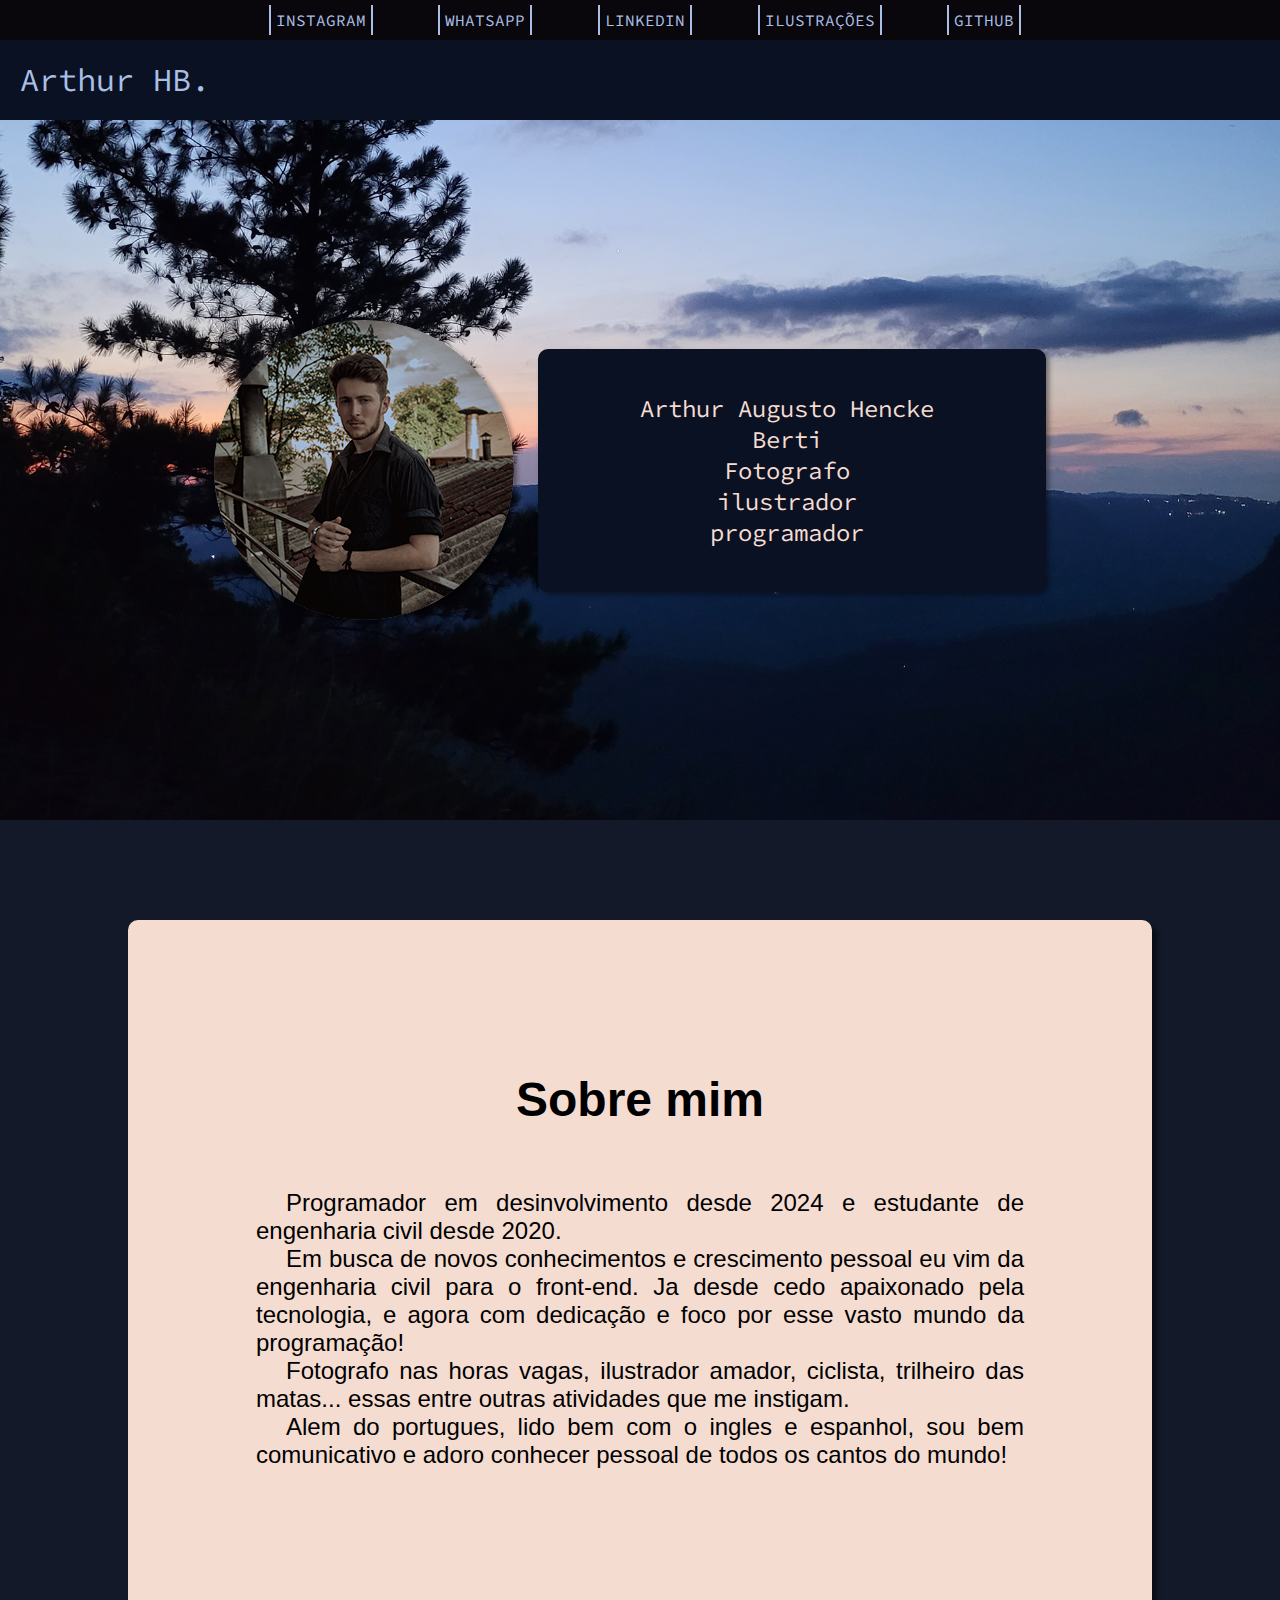
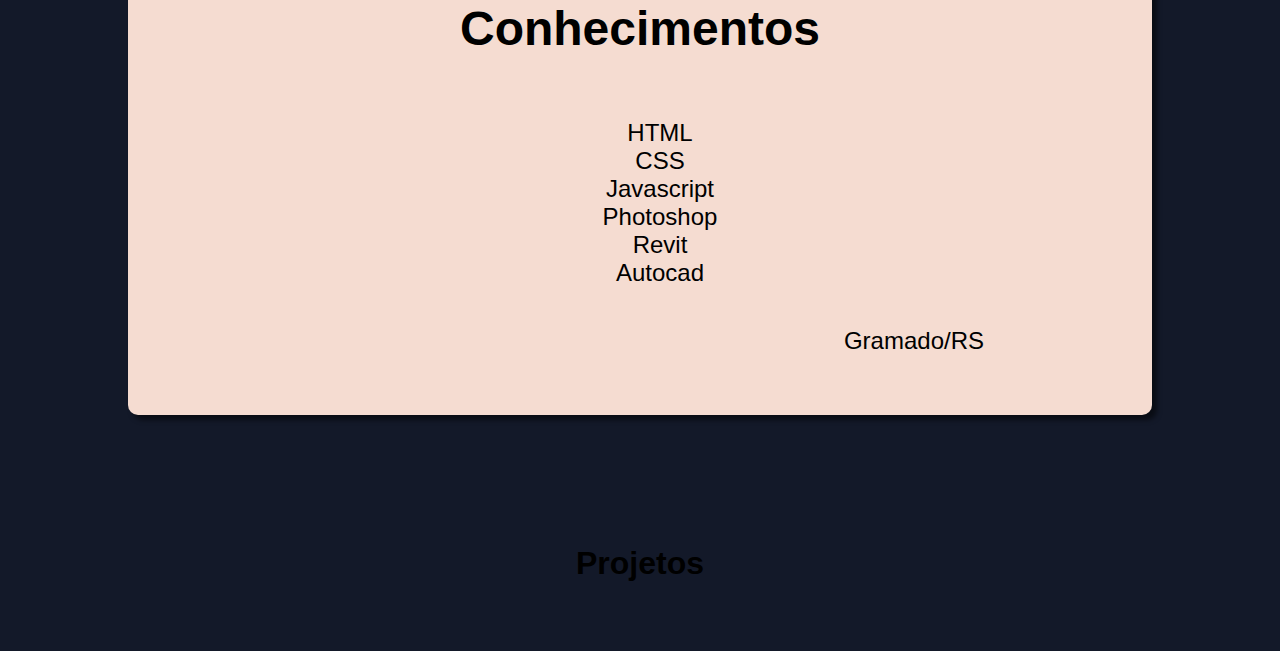
==== 2/index.html @ 8a32cfc7 "Initial commit" ====
<!DOCTYPE html>
<html lang="pt-br">
<head>
    <meta charset="UTF-8">
    <meta name="viewport" content="width=device-width, initial-scale=1.0">
    <title>Arthur HB</title>
    <link rel="shortcut icon" href="imagens/logofavicon.ico">
    <link rel="stylesheet" href="style.css">
</head>
<body>
    <header>
        <nav>
            <ul>
                <li class="inline"><a href="https://www.instagram.com/arthurhb13?igsh=MTRwMXBza2VxZWtidA==" target="_blank" rel="external">INSTAGRAM</a></li>
                <li class="inline"><a href="https://wa.me/5554981599000" target="_blank"  rel="external">WHATSAPP</a></li>
                <li class="inline"><a href="https://www.linkedin.com/in/arthur-augusto-hencke-berti" target="_blank" rel="external">LINKEDIN</a></li>
                <li class="inline"><a href="https://www.instagram.com/arth_hb?utm_source=ig_web_button_share_sheet&igsh=ZDNlZDc0MzIxNw=="target="_blank" rel="external">ILUSTRAÇÕES</a></li>
                <li class="inline"><a href="https://github.com/Arthur-HB"target="_blank" rel="external">GITHUB</a></li>
            </ul>
        </nav>
        <div>Arthur HB.</div>
    </header>
    <main>
        <section id="intro">
            <img src="imagens/perfilweb2.png" alt="arthur augusto" class="inline">
            <div id="topicos" class="inline">
                <ul>
                    <li>Arthur Augusto Hencke Berti</li>
                    <li>Fotografo</li>
                    <li>ilustrador</li>
                    <li>programador</li>
                </ul>
            </div>
        </section>
        <section id="desenvolv">
            <div id="complemento">
                <h1>Sobre mim</h1>
                <p class="sobremim">Programador em desinvolvimento desde 2024 e estudante de engenharia civil desde 2020. </p>
                <p class="sobremim"> Em busca de novos conhecimentos e crescimento pessoal eu vim da engenharia civil para o front-end. Ja desde cedo apaixonado pela tecnologia, e agora com dedicação e foco por esse vasto mundo da programação! </p>
                <p class="sobremim">Fotografo nas horas vagas, ilustrador amador, ciclista, trilheiro das matas... essas entre outras atividades que me instigam.</p>
                <p class="sobremim"> Alem do portugues, lido bem com o ingles e espanhol, sou bem comunicativo e adoro conhecer pessoal de todos os cantos do mundo!</p>
                <h1>Conhecimentos</h1>
                <ul>
                    <li>HTML</li>
                    <li>CSS</li>
                    <li>Javascript</li>
                    <li>Photoshop</li>
                    <li>Revit</li>
                    <li>Autocad</li>
                </ul>
                <p id="gramado">Gramado/RS</p>
            </div>
            <div>
                <h1>Projetos</h1>
                <img class="projetos" src="imagens/icone-github.png" alt="">
                <img class="projetos" src="imagens/icone-instagram.png" alt="">

            </div>
        </section>
    </main>
    <footer>

    </footer>
</body>
</html>
---- 2/style.css ----
@charset "UTF-8";
@import url('https://fonts.googleapis.com/css2?family=Source+Code+Pro:ital,wght@0,200..900;1,200..900&display=swap');
:root{
    --cor0: #09060C;
    --cor1: #0A1123;
    --cor2: #131929;
    --cor3: #A9BFE4;
    --cor4: #f5dcd1;
}
.inline{
    display: inline-block;
    vertical-align: middle;
}
body{
    margin: 0px;
    font-family: Arial, Helvetica, sans-serif;
    background-color: var(--cor2);
}
nav{
    background-color: var(--cor0);
    padding-top: 5px;
    padding-bottom: 5px;
    padding-left: 20%;
    padding-right: 20%;
    box-shadow: 200px 200px 1px rgb(0, 0, 0);
    text-align: center;
    font-family: "Source Code Pro", serif;
    box-shadow: 1px 3px 5px rgba(0, 0, 0, 0.527);

}
nav>ul{
    display: flex;
    justify-content: space-between;
    align-items: center;
    padding: 5px;
    margin: 0;
    width: 100%;
    
}
li{
    list-style-type: none;
    margin: 0 1% 0 1%;
}
nav>ul>li>a{
    border-right: solid;
    border-left: solid;
    padding: 5px;
    border-width: 2px;
}
a{
    text-decoration: none;
    color: var(--cor3);
}
a:hover{
    color: var(--cor4);
    transition-duration: 0.2s;
}
header>div{
    padding: 20px;
    background-color: var(--cor1);
    font-family: "Source Code Pro", serif;
    font-size: 2em;
    color: var(--cor3);
}
#intro{
   background-image: url('imagens/pinus2.jpg'); 
   background-size: cover;
   background-repeat: no-repeat;
   background-attachment: fixed;
   background-position: center center;
   text-align: center;
    padding-top: 200px;
    padding-bottom: 200px;
}
#intro > img{
    border-radius: 50%;
    box-shadow: 3px 3px 5px rgba(0, 0, 0, 0.425);
}
#complemento{
    background-color: var(--cor4);
    border-radius: 10px;
    margin: 60px 10% 30px 10%;
    padding: 20px 10% 20px 10%;
    font-size: 1.5em;
    box-shadow: 5px 5px 5px rgba(0, 0, 0, 0.514);
}
h1{
    padding-top: 100px;
    padding-bottom: 30px;
    text-align: center;
}
.sobremim{
    font-family: Arial, Helvetica, sans-serif;
    text-align: justify;
    margin: auto;
    text-indent: 30px;
}
#desenvolv{
    margin-top: 100px;
}
#topicos{
    font-size: 1.5em;
    color: var(--cor4); 
    background-color: var(--cor1);
    border-radius: 10px;
    margin: 20px;
    padding: 20px 70px 20px 20px;
    text-align: center;
    box-shadow: 3px 3px 5px rgba(0, 0, 0, 0.425);
    font-family: "Source Code Pro", serif;
}
div#complemento>ul{
    text-align: center;
}
p#gramado{
    text-align: right;
    margin: 40px;
}
.projetos{
    width: 80px;
    margin-right: 70px;
}
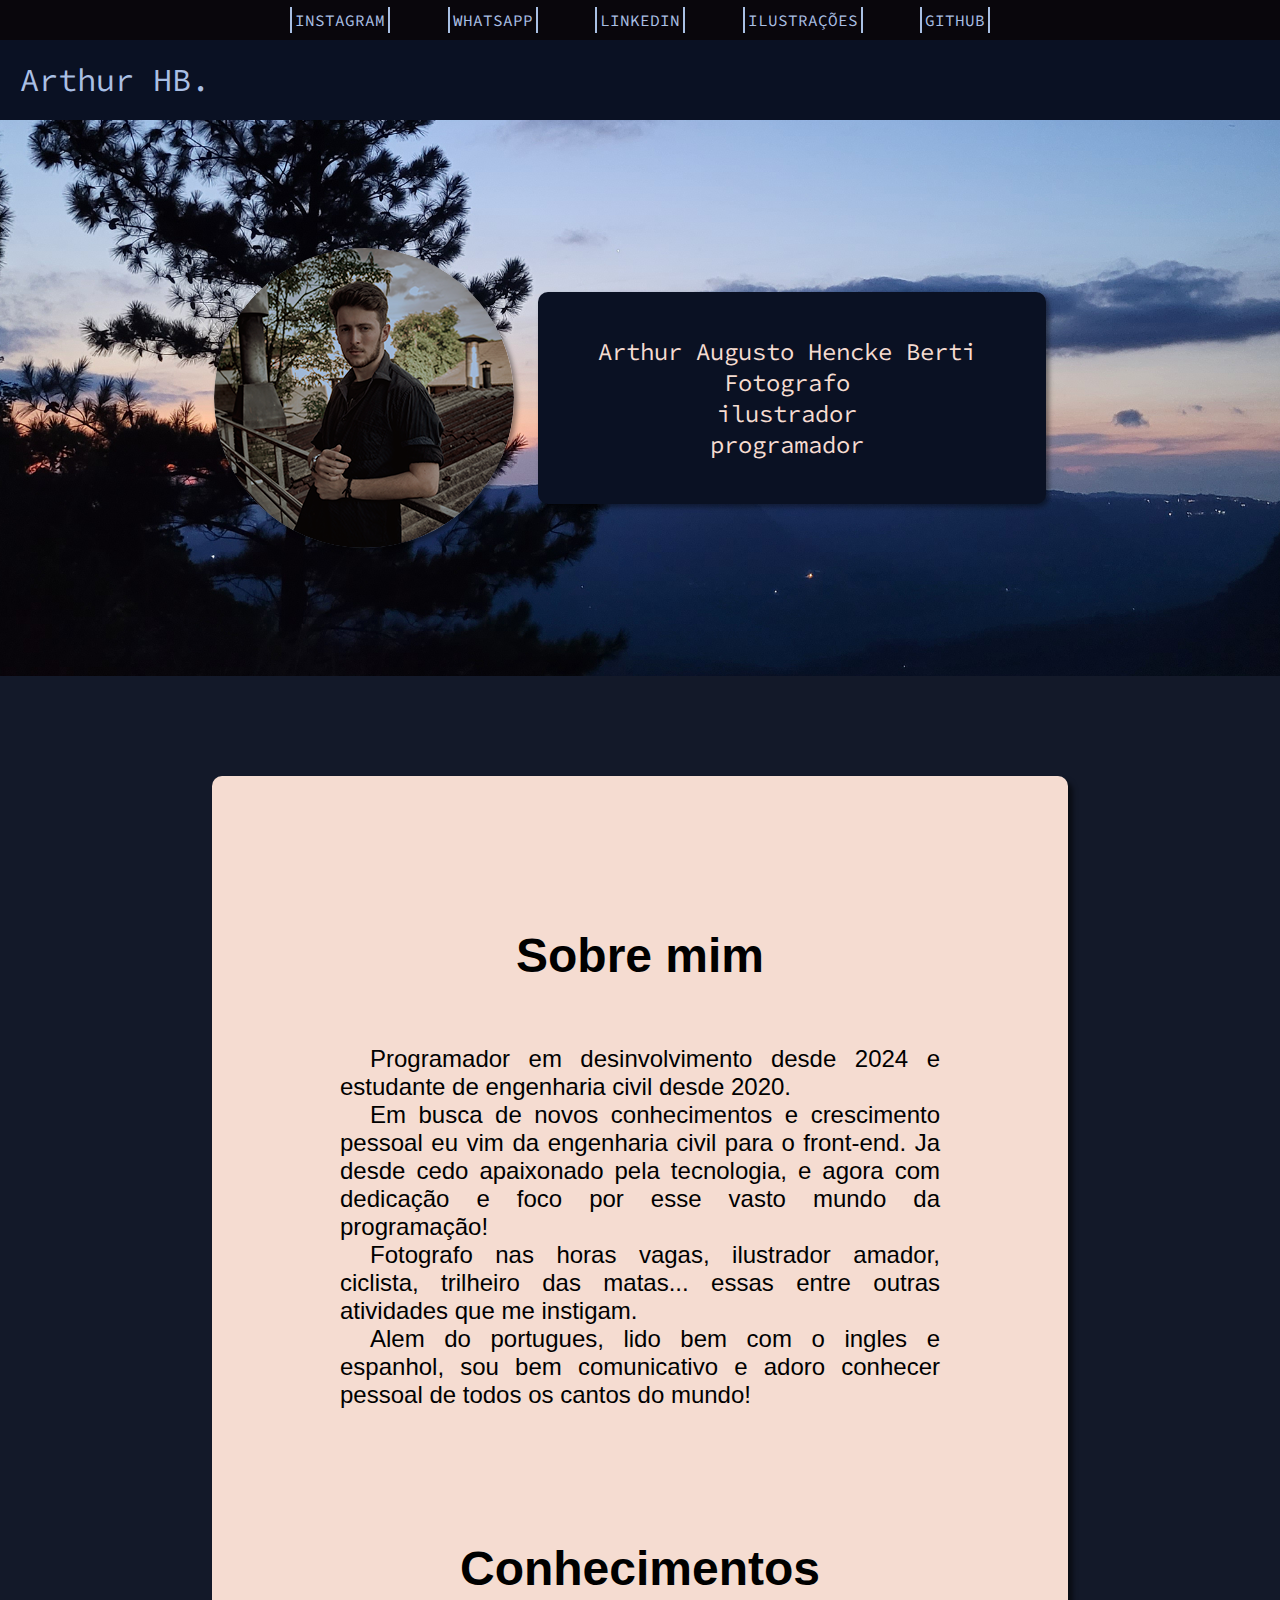
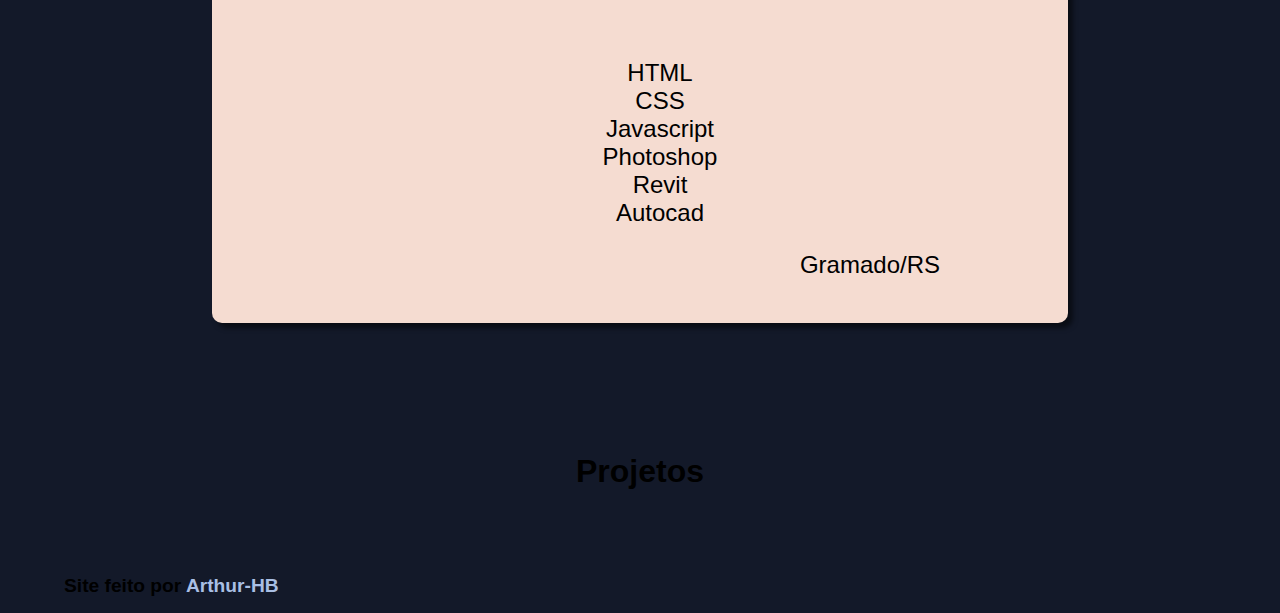
==== commit 1bc2e497: "melhorias na margem" ====
--- a/2/index.html
+++ b/2/index.html
@@ -59,7 +59,7 @@
         </section>
     </main>
     <footer>
-
+        <h2>Site feito por <a href="https://github.com/Arthur-HB"target="_blank" rel="external">Arthur-HB</a></h2>
     </footer>
 </body>
 </html>--- a/2/style.css
+++ b/2/style.css
@@ -20,31 +20,25 @@
     background-color: var(--cor0);
     padding-top: 5px;
     padding-bottom: 5px;
-    padding-left: 20%;
-    padding-right: 20%;
-    box-shadow: 200px 200px 1px rgb(0, 0, 0);
     text-align: center;
     font-family: "Source Code Pro", serif;
     box-shadow: 1px 3px 5px rgba(0, 0, 0, 0.527);
-
 }
 nav>ul{
     display: flex;
     justify-content: space-between;
     align-items: center;
     padding: 5px;
-    margin: 0;
-    width: 100%;
-    
+    margin: auto;
+    max-width: 700px;
 }
 li{
     list-style-type: none;
-    margin: 0 1% 0 1%;
 }
 nav>ul>li>a{
     border-right: solid;
     border-left: solid;
-    padding: 5px;
+    padding: 3px;
     border-width: 2px;
 }
 a{
@@ -69,8 +63,8 @@
    background-attachment: fixed;
    background-position: center center;
    text-align: center;
-    padding-top: 200px;
-    padding-bottom: 200px;
+    padding-top: 10%;
+    padding-bottom: 10%;
 }
 #intro > img{
     border-radius: 50%;
@@ -79,10 +73,11 @@
 #complemento{
     background-color: var(--cor4);
     border-radius: 10px;
-    margin: 60px 10% 30px 10%;
+    margin: 60px auto 30px auto;
     padding: 20px 10% 20px 10%;
     font-size: 1.5em;
     box-shadow: 5px 5px 5px rgba(0, 0, 0, 0.514);
+    max-width: 600px;
 }
 h1{
     padding-top: 100px;
@@ -114,11 +109,13 @@
 }
 p#gramado{
     text-align: right;
-    margin: 40px;
 }
 .projetos{
-    width: 80px;
-    margin-right: 70px;
+
+}
+footer{
+    font-size: 0.8em;
+    margin-left: 5%;
 }
 
 
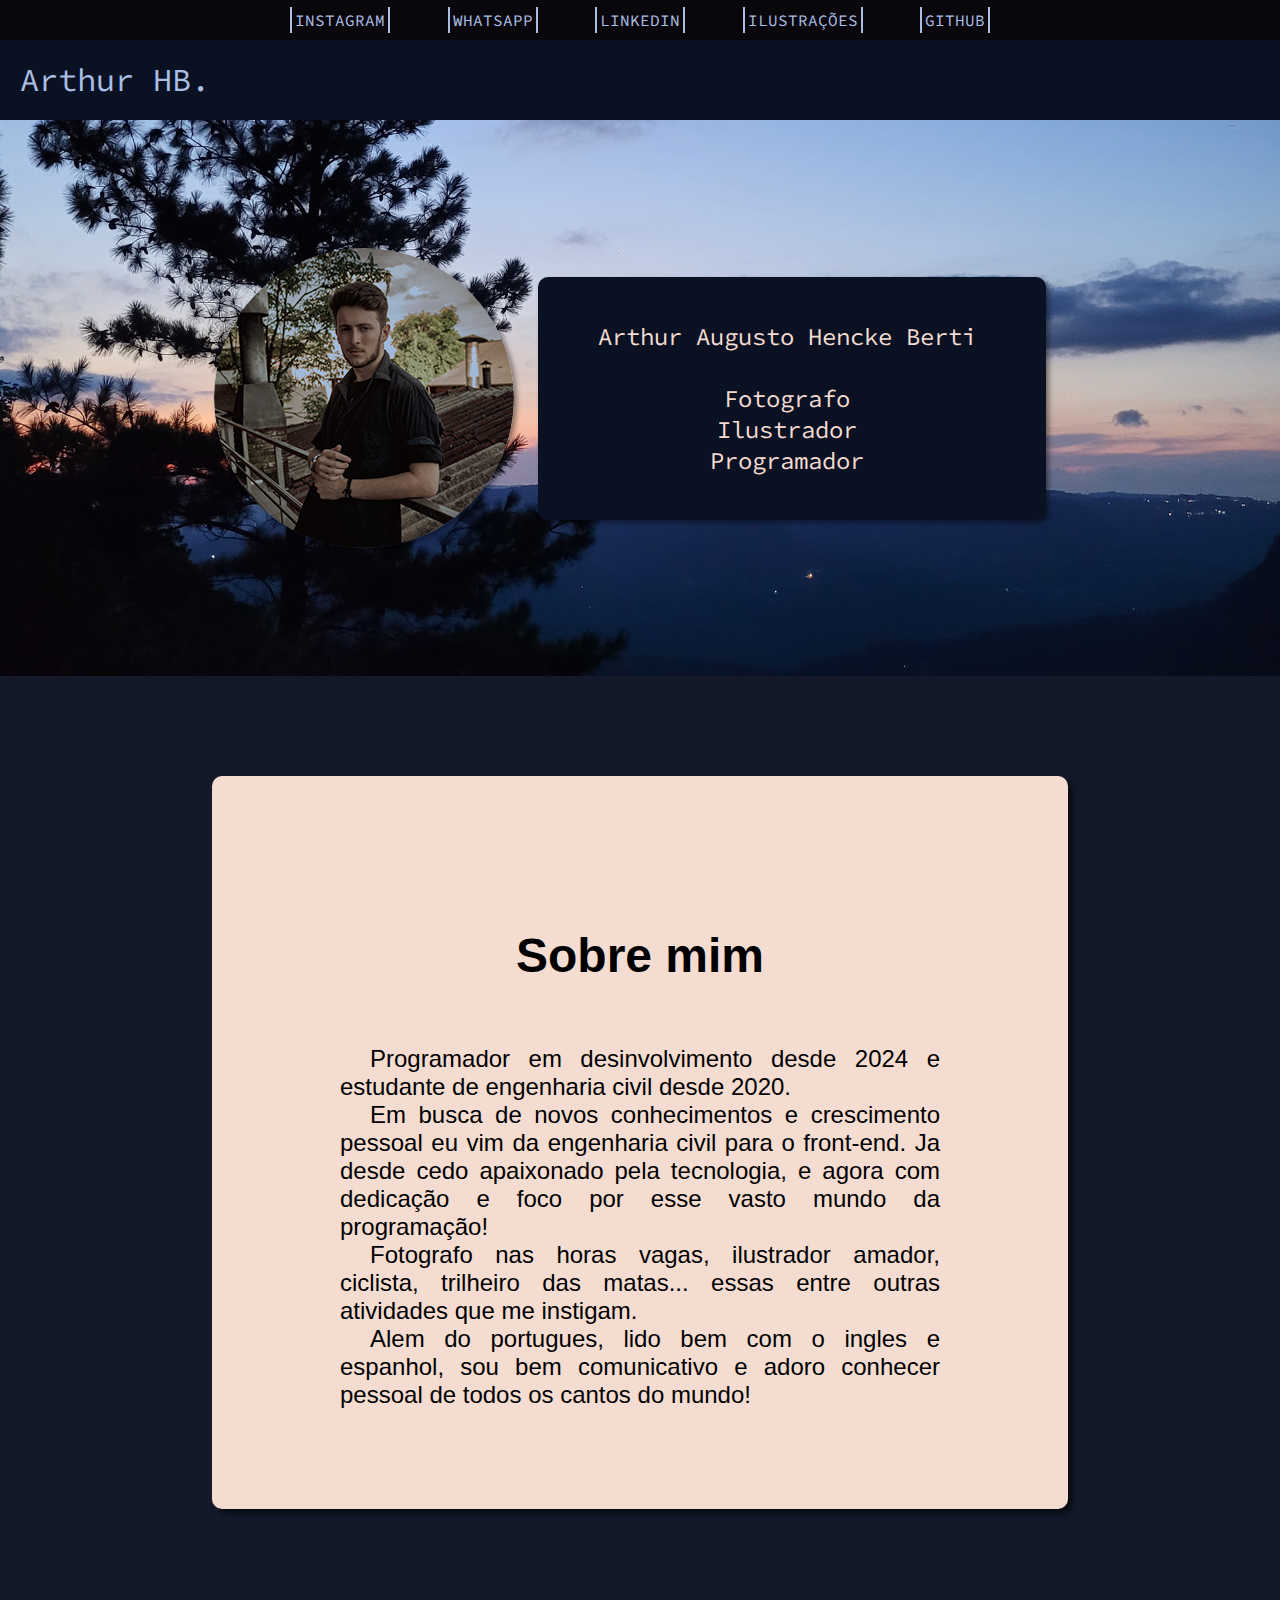
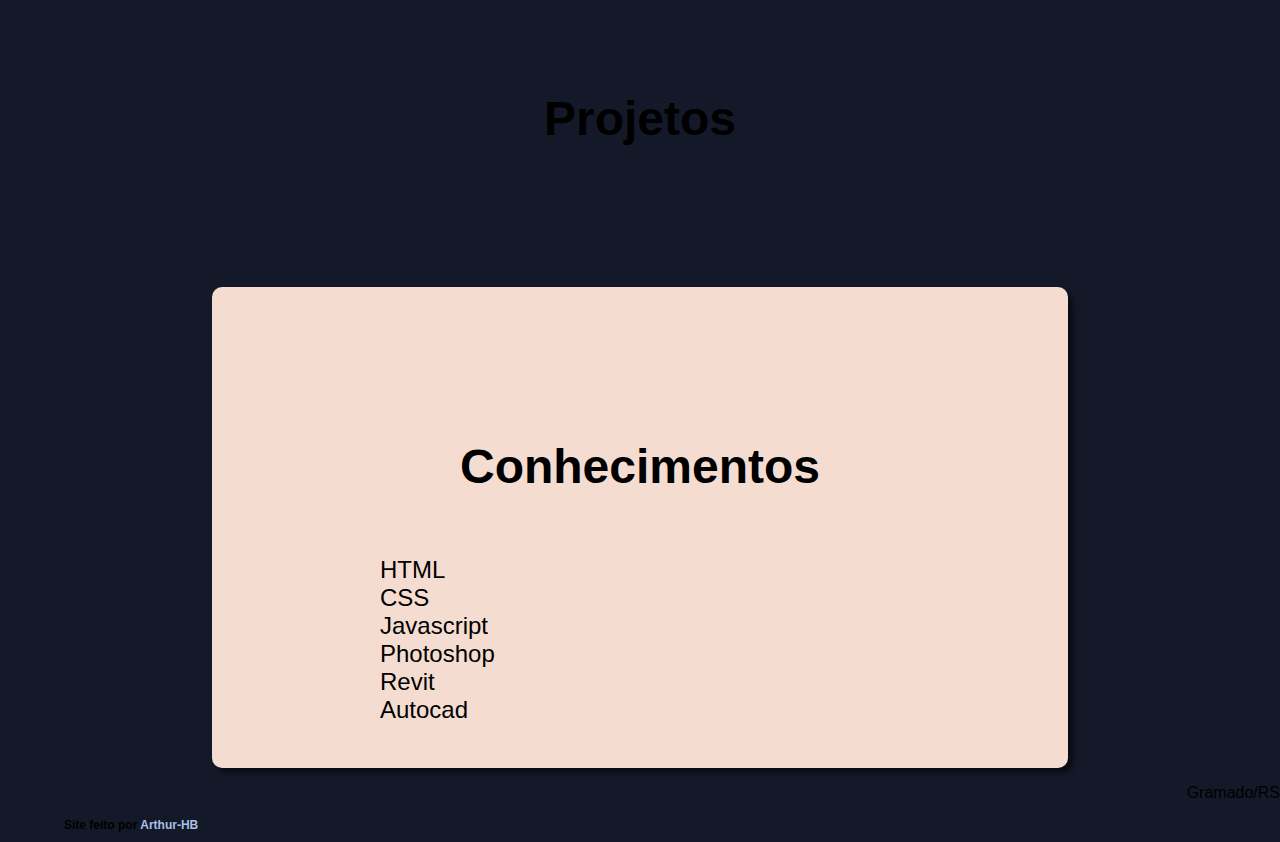
==== commit 31bcea3f: "dividi o texto" ====
--- a/2/index.html
+++ b/2/index.html
@@ -25,36 +25,40 @@
             <img src="imagens/perfilweb2.png" alt="arthur augusto" class="inline">
             <div id="topicos" class="inline">
                 <ul>
-                    <li>Arthur Augusto Hencke Berti</li>
+                    <li>Arthur Augusto Hencke Berti</li><br>
                     <li>Fotografo</li>
-                    <li>ilustrador</li>
-                    <li>programador</li>
+                    <li>Ilustrador</li>
+                    <li>Programador</li>
                 </ul>
             </div>
         </section>
         <section id="desenvolv">
             <div id="complemento">
-                <h1>Sobre mim</h1>
-                <p class="sobremim">Programador em desinvolvimento desde 2024 e estudante de engenharia civil desde 2020. </p>
-                <p class="sobremim"> Em busca de novos conhecimentos e crescimento pessoal eu vim da engenharia civil para o front-end. Ja desde cedo apaixonado pela tecnologia, e agora com dedicação e foco por esse vasto mundo da programação! </p>
-                <p class="sobremim">Fotografo nas horas vagas, ilustrador amador, ciclista, trilheiro das matas... essas entre outras atividades que me instigam.</p>
-                <p class="sobremim"> Alem do portugues, lido bem com o ingles e espanhol, sou bem comunicativo e adoro conhecer pessoal de todos os cantos do mundo!</p>
-                <h1>Conhecimentos</h1>
-                <ul>
-                    <li>HTML</li>
-                    <li>CSS</li>
-                    <li>Javascript</li>
-                    <li>Photoshop</li>
-                    <li>Revit</li>
-                    <li>Autocad</li>
-                </ul>
+                <div id="sobremim">
+                    <h1>Sobre mim</h1>
+                    <p class="sobremim">Programador em desinvolvimento desde 2024 e estudante de engenharia civil desde 2020. </p>
+                    <p class="sobremim"> Em busca de novos conhecimentos e crescimento pessoal eu vim da engenharia civil para o front-end. Ja desde cedo apaixonado pela tecnologia, e agora com dedicação e foco por esse vasto mundo da programação! </p>
+                    <p class="sobremim">Fotografo nas horas vagas, ilustrador amador, ciclista, trilheiro das matas... essas entre outras atividades que me instigam.</p>
+                    <p class="sobremim"> Alem do portugues, lido bem com o ingles e espanhol, sou bem comunicativo e adoro conhecer pessoal de todos os cantos do mundo!</p>
+                </div>
+                <div id="projetos">
+                    <h1>Projetos</h1>
+                    <img class="projetos" src="imagens/icone-github.png" alt="">
+                    <img class="projetos" src="imagens/icone-instagram.png" alt="">
+    
+                </div>
+                <div id="conhecimentos">
+                    <h1>Conhecimentos</h1>
+                    <ul>
+                        <li>HTML</li>
+                        <li>CSS</li>
+                        <li>Javascript</li>
+                        <li>Photoshop</li>
+                        <li>Revit</li>
+                        <li>Autocad</li>
+                    </ul>
+                </div>
                 <p id="gramado">Gramado/RS</p>
-            </div>
-            <div>
-                <h1>Projetos</h1>
-                <img class="projetos" src="imagens/icone-github.png" alt="">
-                <img class="projetos" src="imagens/icone-instagram.png" alt="">
-
             </div>
         </section>
     </main>
--- a/2/style.css
+++ b/2/style.css
@@ -71,9 +71,35 @@
     box-shadow: 3px 3px 5px rgba(0, 0, 0, 0.425);
 }
 #complemento{
+    /*
     background-color: var(--cor4);
     border-radius: 10px;
     margin: 60px auto 30px auto;
+    padding: 20px 10% 20px 10%;
+    font-size: 1.5em;
+    box-shadow: 5px 5px 5px rgba(0, 0, 0, 0.514);
+    max-width: 600px;*/
+}
+#sobremim{
+    background-color: var(--cor4);
+    border-radius: 10px;
+    margin: 30px auto 0px auto;
+    padding: 20px 10% 100px 10%;
+    font-size: 1.5em;
+    box-shadow: 5px 5px 5px rgba(0, 0, 0, 0.514);
+    max-width: 600px;
+}
+#projetos{
+    margin: 30px auto 0px auto;
+    padding: 20px 10% 20px 10%;
+    font-size: 1.5em;
+    max-width: 600px;
+    background-image: url('');
+}
+#conhecimentos{
+    background-color: var(--cor4);
+    border-radius: 10px;
+    margin: 30px auto 0px auto;
     padding: 20px 10% 20px 10%;
     font-size: 1.5em;
     box-shadow: 5px 5px 5px rgba(0, 0, 0, 0.514);
@@ -114,7 +140,7 @@
 
 }
 footer{
-    font-size: 0.8em;
+    font-size: 0.5em;
     margin-left: 5%;
 }
 
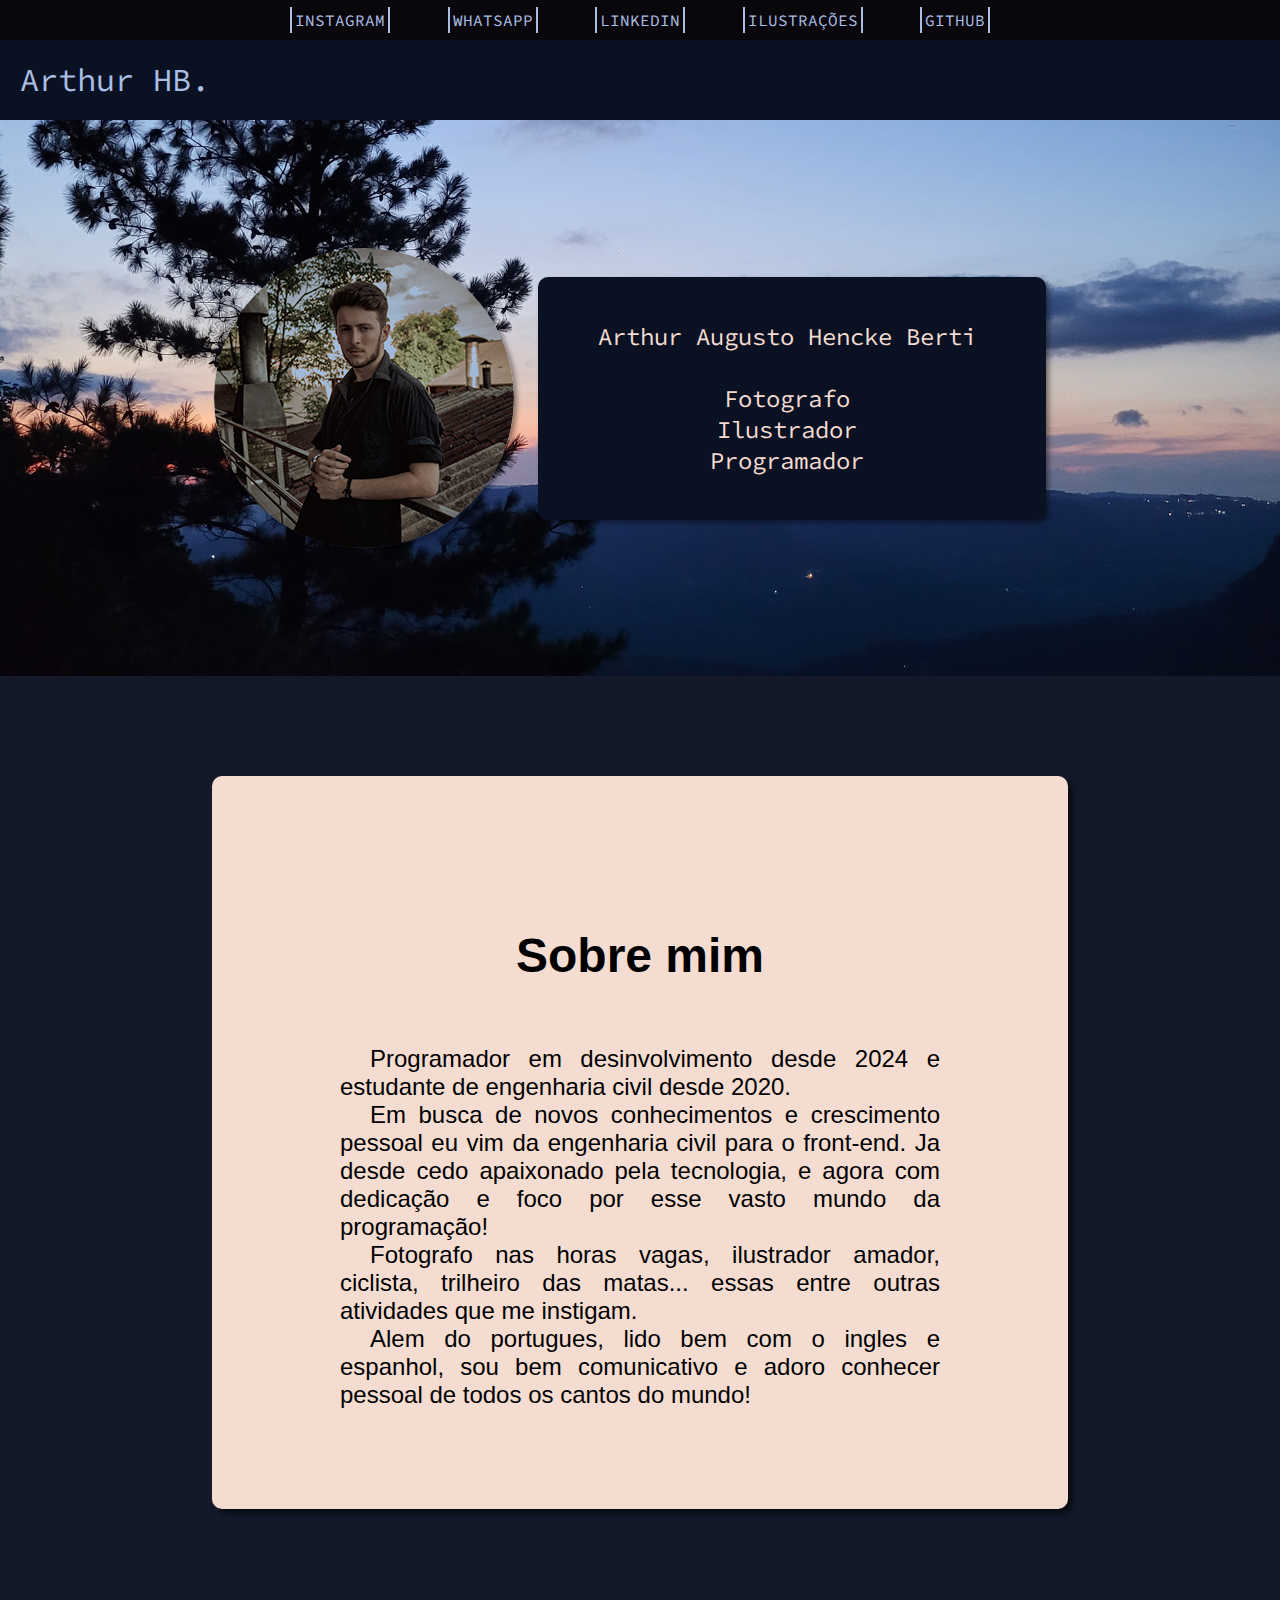
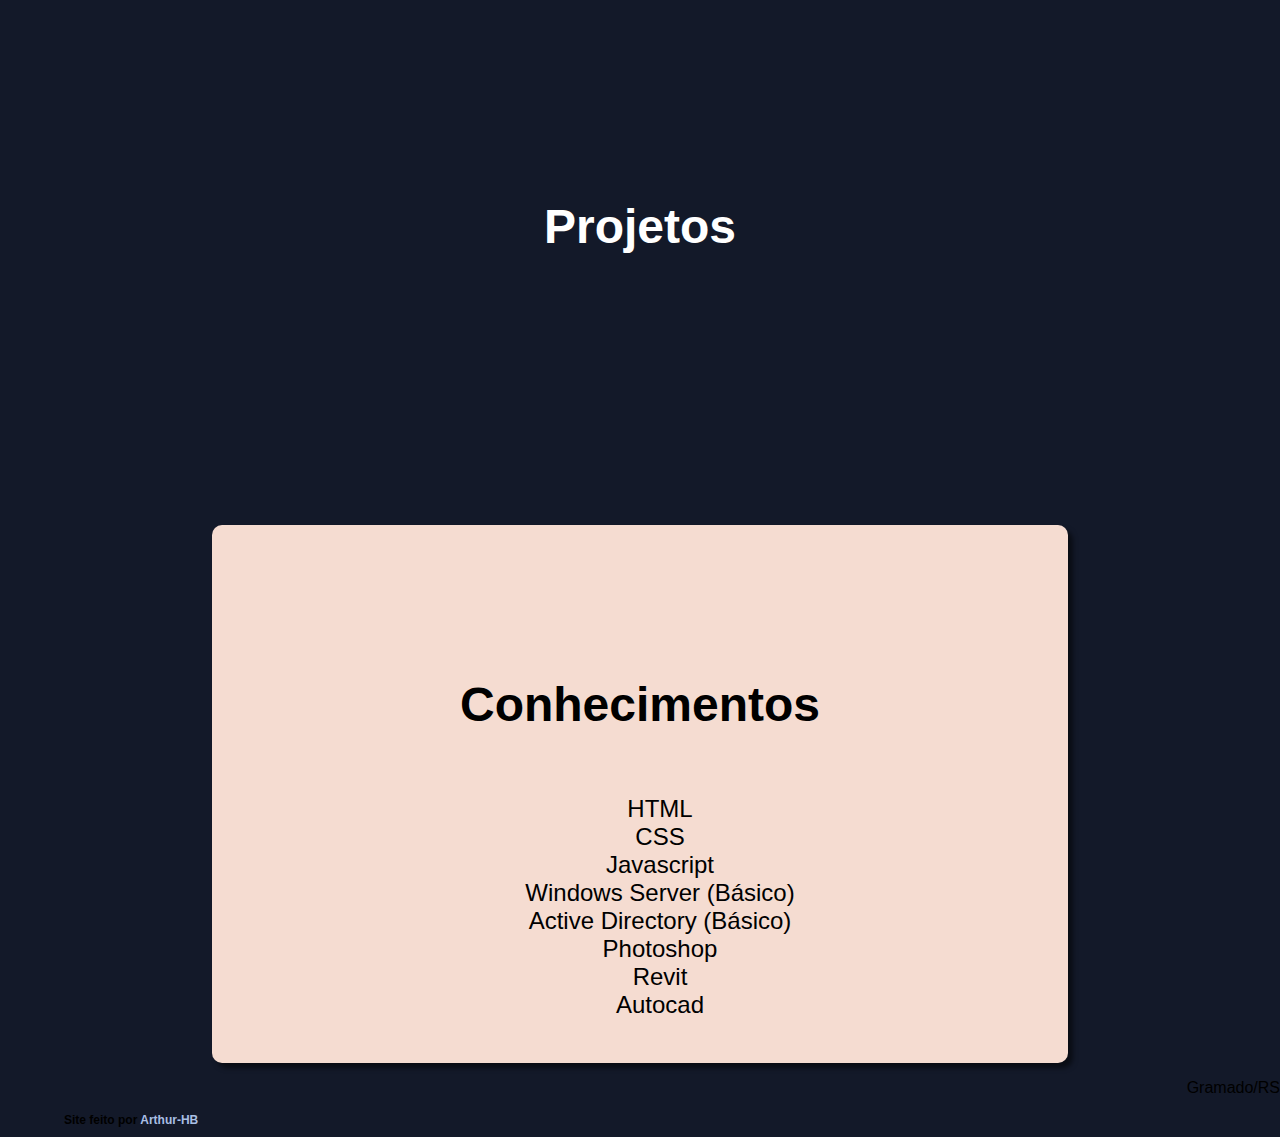
==== commit 4de57dda: "background ajustment" ====
--- a/2/index.html
+++ b/2/index.html
@@ -53,6 +53,8 @@
                         <li>HTML</li>
                         <li>CSS</li>
                         <li>Javascript</li>
+                        <li>Windows Server (Básico)</li>
+                        <li>Active Directory (Básico)</li>
                         <li>Photoshop</li>
                         <li>Revit</li>
                         <li>Autocad</li>
--- a/2/style.css
+++ b/2/style.css
@@ -91,10 +91,16 @@
 }
 #projetos{
     margin: 30px auto 0px auto;
-    padding: 20px 10% 20px 10%;
     font-size: 1.5em;
-    max-width: 600px;
-    background-image: url('');
+    height: 300px;
+    padding-top: 10%;
+    padding-bottom: 10%;
+    color: white;
+    background-image: url('imagens/ceu1.png');
+    background-size: cover;
+    background-repeat: no-repeat;
+    background-attachment: fixed;
+    background-position: center center;
 }
 #conhecimentos{
     background-color: var(--cor4);
@@ -102,6 +108,7 @@
     margin: 30px auto 0px auto;
     padding: 20px 10% 20px 10%;
     font-size: 1.5em;
+    text-align: center;
     box-shadow: 5px 5px 5px rgba(0, 0, 0, 0.514);
     max-width: 600px;
 }
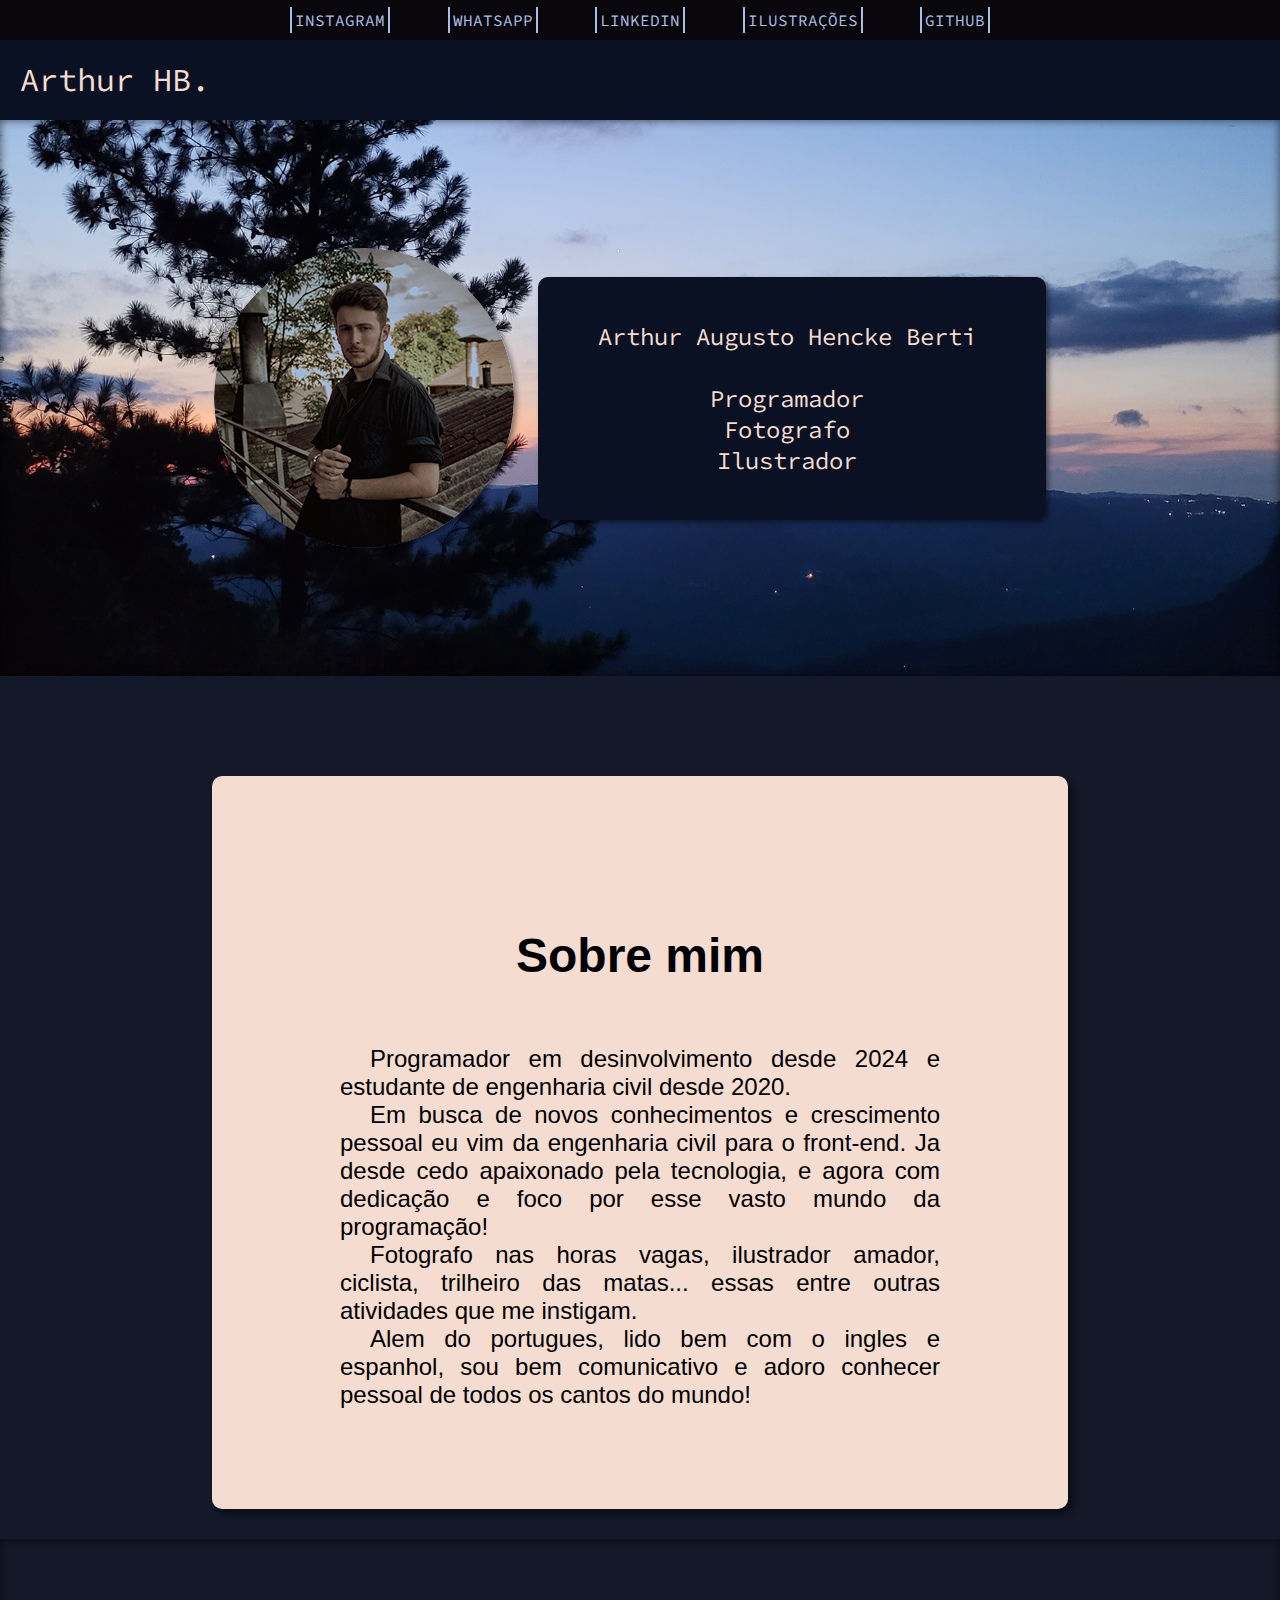
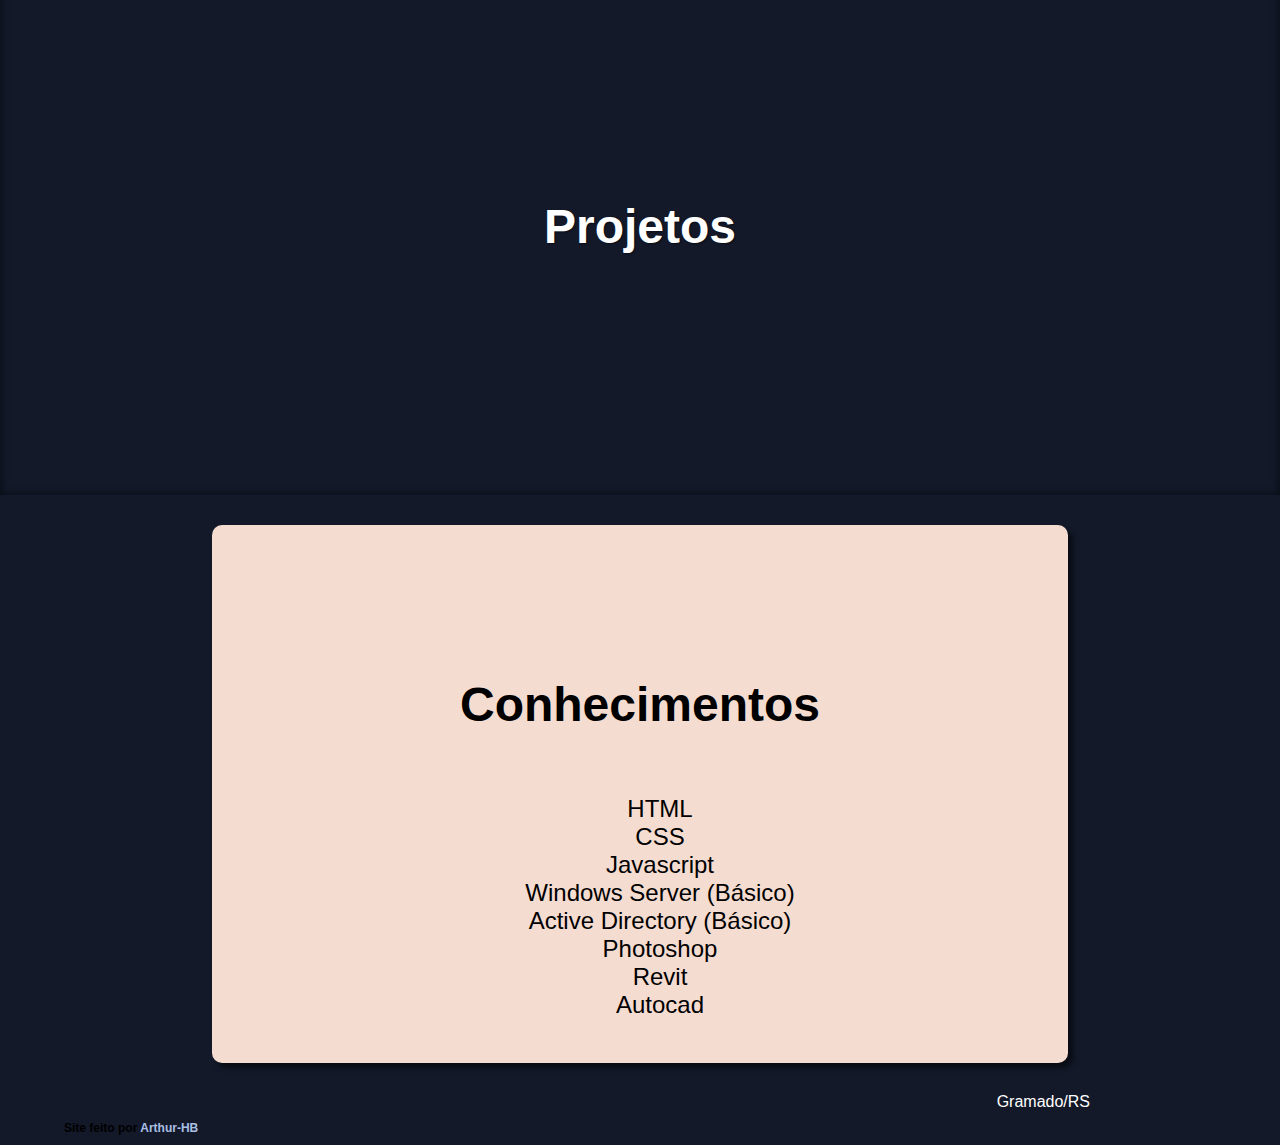
==== commit 1b5c7f38: "embelezamentos" ====
--- a/2/index.html
+++ b/2/index.html
@@ -26,9 +26,9 @@
             <div id="topicos" class="inline">
                 <ul>
                     <li>Arthur Augusto Hencke Berti</li><br>
+                    <li>Programador</li>
                     <li>Fotografo</li>
                     <li>Ilustrador</li>
-                    <li>Programador</li>
                 </ul>
             </div>
         </section>
@@ -60,12 +60,14 @@
                         <li>Autocad</li>
                     </ul>
                 </div>
-                <p id="gramado">Gramado/RS</p>
+                
             </div>
         </section>
+        <p id="gramado">Gramado/RS</p>
     </main>
     <footer>
         <h2>Site feito por <a href="https://github.com/Arthur-HB"target="_blank" rel="external">Arthur-HB</a></h2>
+        
     </footer>
 </body>
 </html>--- a/2/style.css
+++ b/2/style.css
@@ -54,7 +54,7 @@
     background-color: var(--cor1);
     font-family: "Source Code Pro", serif;
     font-size: 2em;
-    color: var(--cor3);
+    color: var(--cor4);
 }
 #intro{
    background-image: url('imagens/pinus2.jpg'); 
@@ -62,6 +62,7 @@
    background-repeat: no-repeat;
    background-attachment: fixed;
    background-position: center center;
+   box-shadow: inset 0px 0px 10px rgba(0, 0, 0, 0.589);
    text-align: center;
     padding-top: 10%;
     padding-bottom: 10%;
@@ -86,7 +87,7 @@
     margin: 30px auto 0px auto;
     padding: 20px 10% 100px 10%;
     font-size: 1.5em;
-    box-shadow: 5px 5px 5px rgba(0, 0, 0, 0.514);
+    box-shadow: 5px 5px 10px rgba(0, 0, 0, 0.486);
     max-width: 600px;
 }
 #projetos{
@@ -96,11 +97,13 @@
     padding-top: 10%;
     padding-bottom: 10%;
     color: white;
+    box-shadow: inset 0px 0px 10px rgba(0, 0, 0, 0.589);
     background-image: url('imagens/ceu1.png');
     background-size: cover;
     background-repeat: no-repeat;
     background-attachment: fixed;
     background-position: center center;
+    text-shadow: 1px 1px 2px rgba(0, 0, 0, 0.493);
 }
 #conhecimentos{
     background-color: var(--cor4);
@@ -142,13 +145,14 @@
 }
 p#gramado{
     text-align: right;
-}
-.projetos{
-
+    color: white;
+    max-width: 900px;
+    margin: 30px auto 0px auto;
+    padding: 0px;
 }
 footer{
     font-size: 0.5em;
-    margin-left: 5%;
+    padding-left: 5%;
 }
 
 
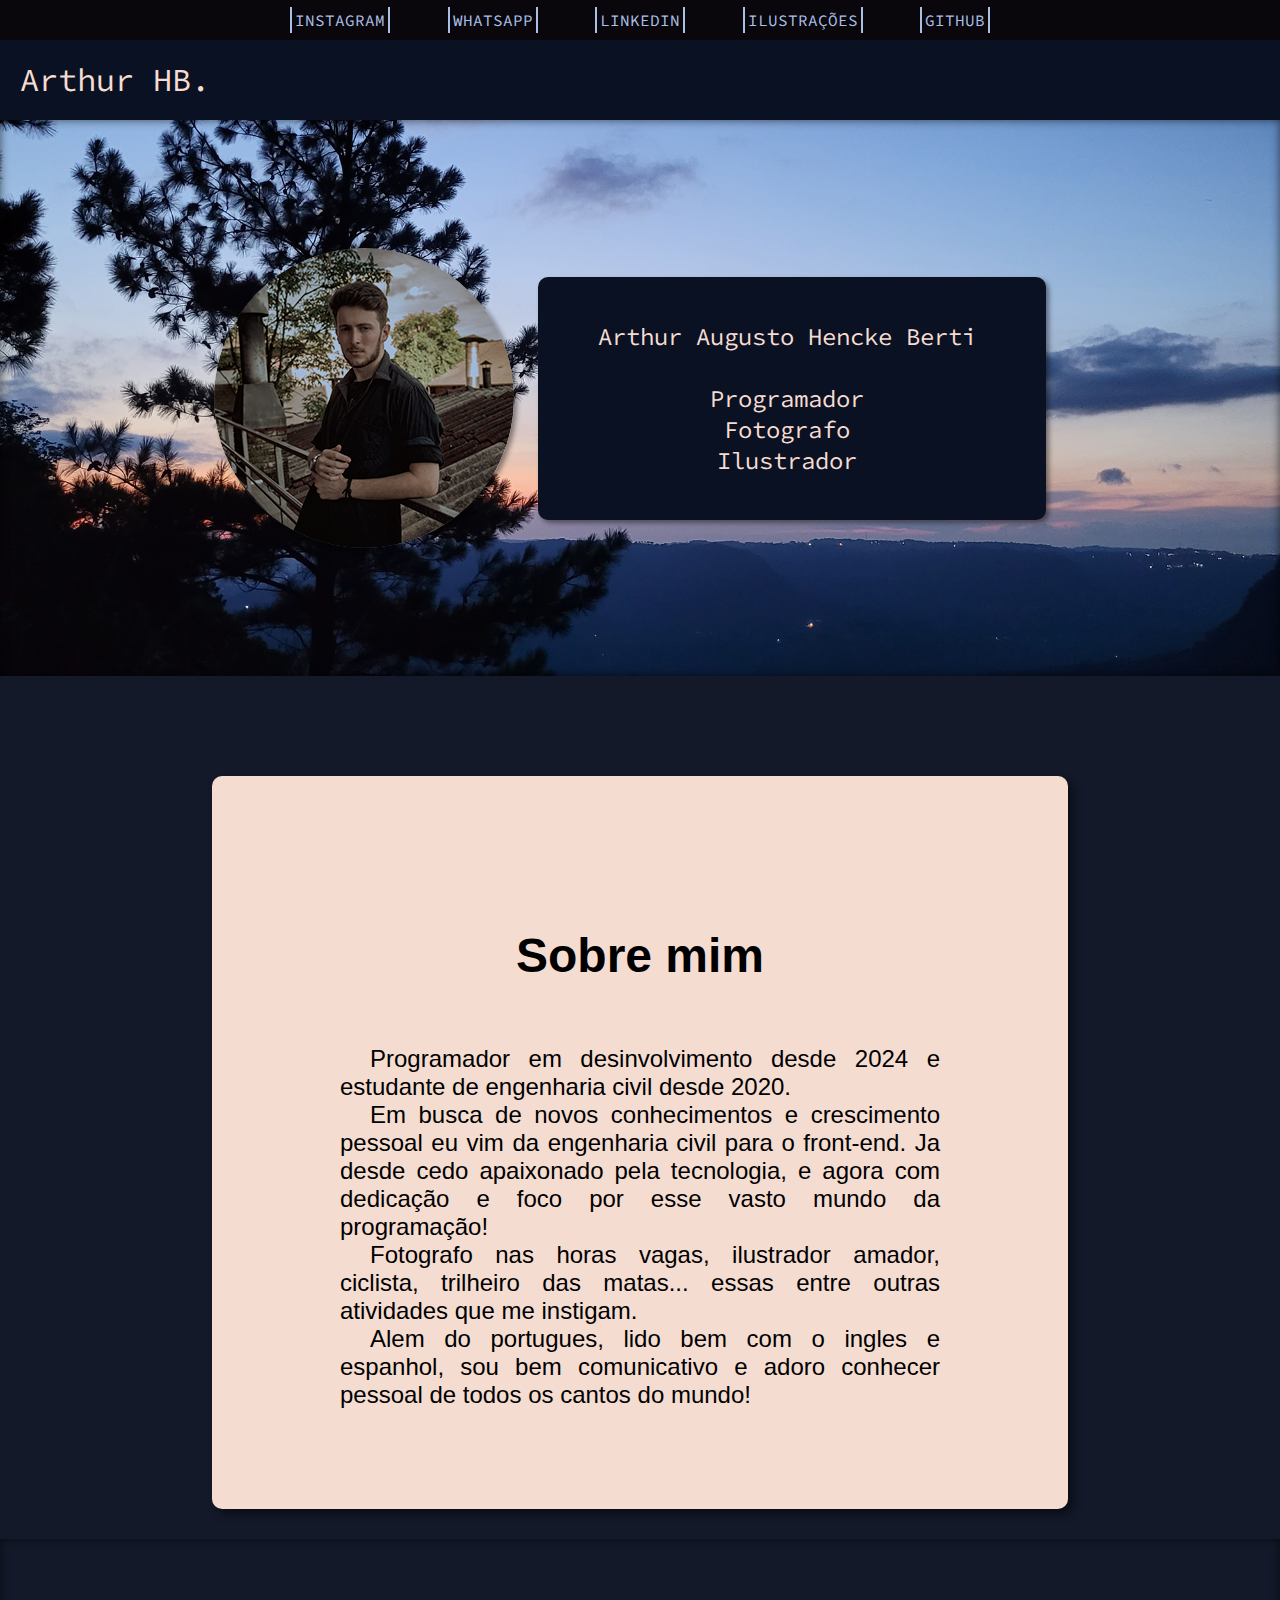
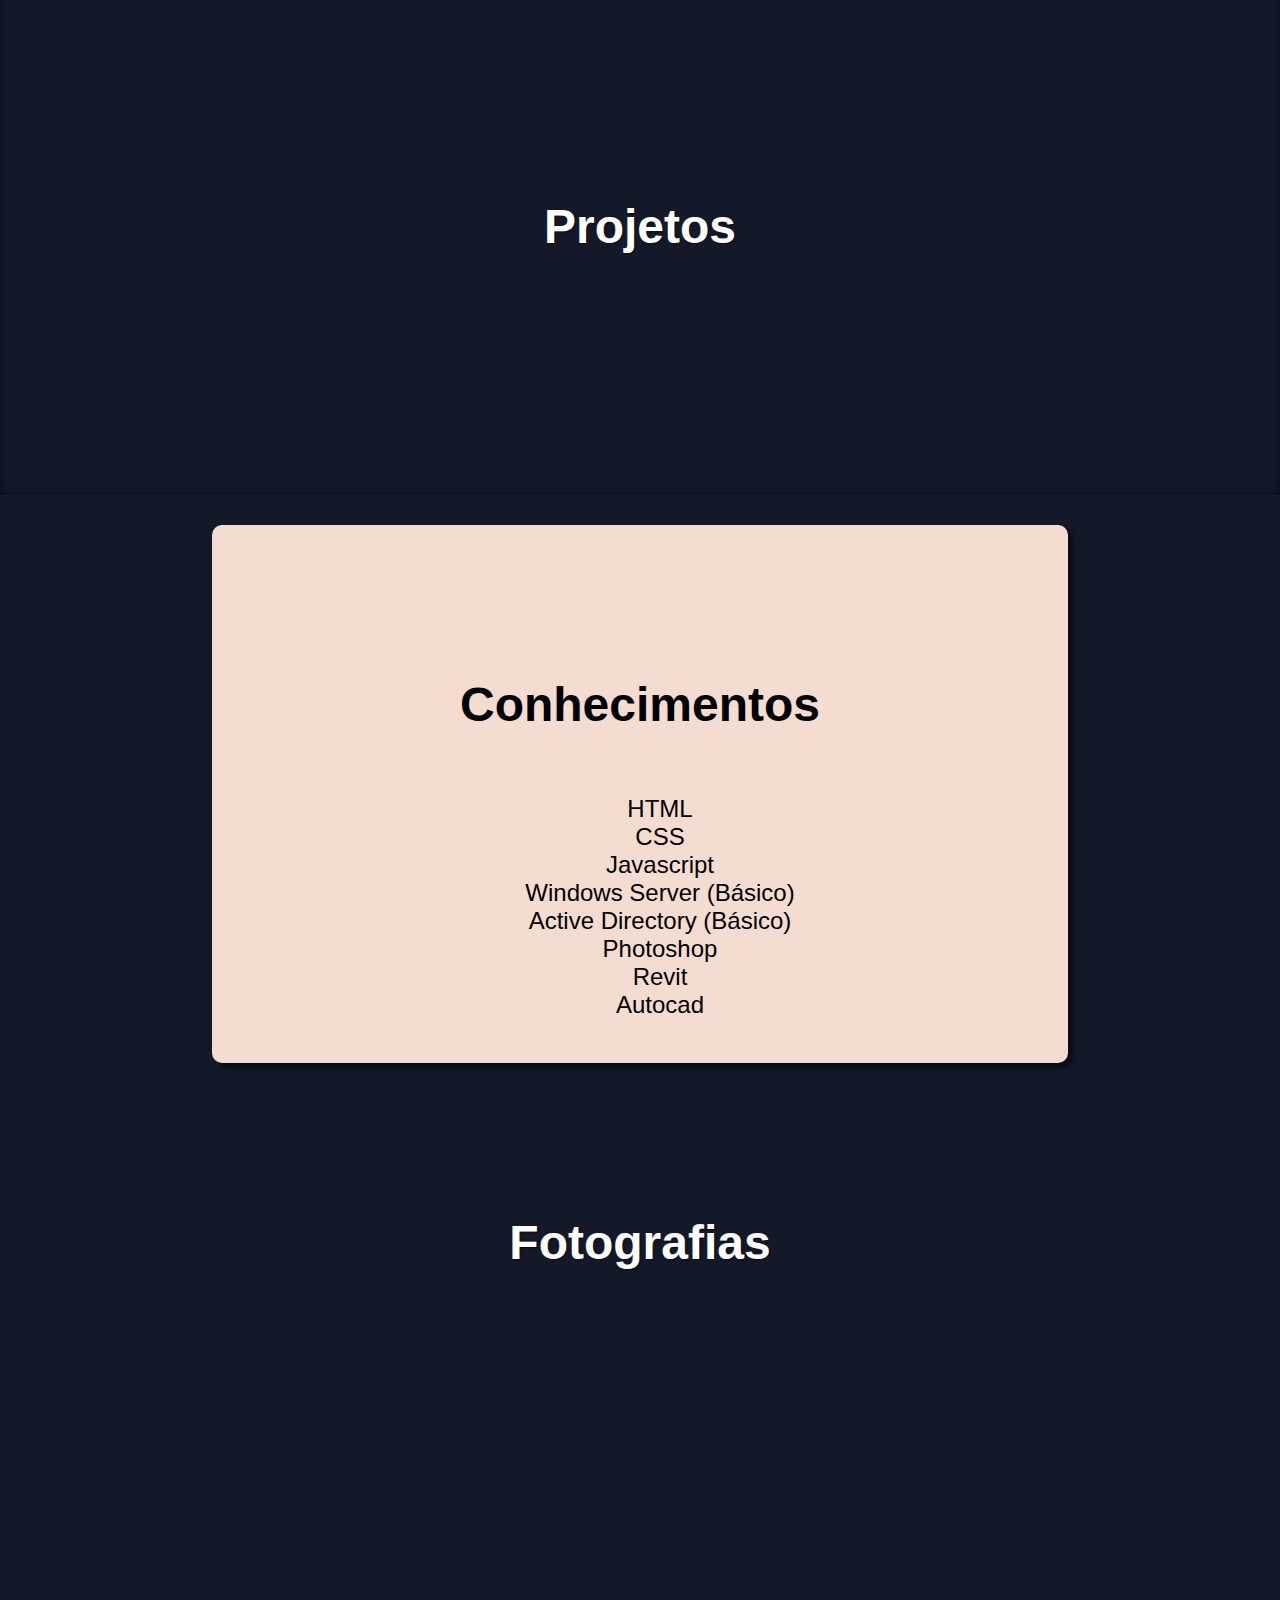
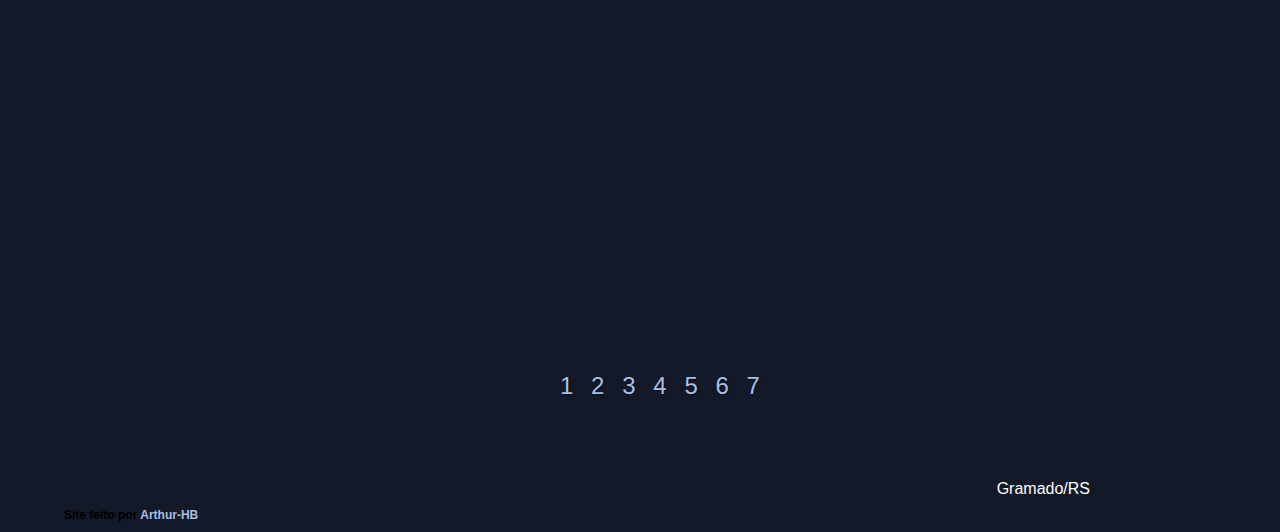
==== commit c11c59ea: "aba nova (fotografias)" ====
--- a/2/index.html
+++ b/2/index.html
@@ -60,6 +60,19 @@
                         <li>Autocad</li>
                     </ul>
                 </div>
+                <div id="Fotografias">
+                    <h1>Fotografias</h1>
+                    <iframe src="fotografias/copas.html"  scrolling="no" name="frame" frameborder="0" ></iframe>
+                    <ul id="linkimg">
+                        <li><a href="fotografias/flor.html" target="frame">1</a></li>
+                        <li><a href="fotografias/poa.html" target="frame">2</a></li>
+                        <li><a href="fotografias/fogueira.html" target="frame">3</a></li>
+                        <li><a href="fotografias/mar.html" target="frame">4</a></li>
+                        <li><a href="fotografias/matria.html" target="frame">5</a></li>
+                        <li><a href="fotografias/pinus.html" target="frame">6</a></li>
+                        <li><a href="fotografias/copas.html" target="frame" >7</a></li>
+                    </ul>
+                </div>
                 
             </div>
         </section>
--- a/2/style.css
+++ b/2/style.css
@@ -57,11 +57,11 @@
     color: var(--cor4);
 }
 #intro{
-   background-image: url('imagens/pinus2.jpg'); 
+   background-image: url('imagens/pinus.png'); 
    background-size: cover;
    background-repeat: no-repeat;
    background-attachment: fixed;
-   background-position: center center;
+   background-position: center bottom;
    box-shadow: inset 0px 0px 10px rgba(0, 0, 0, 0.589);
    text-align: center;
     padding-top: 10%;
@@ -97,13 +97,13 @@
     padding-top: 10%;
     padding-bottom: 10%;
     color: white;
+    text-shadow: 1px 1px 2px rgba(0, 0, 0, 0.493);
     box-shadow: inset 0px 0px 10px rgba(0, 0, 0, 0.589);
-    background-image: url('imagens/ceu1.png');
+    background-image: url('imagens/matria.png');
     background-size: cover;
     background-repeat: no-repeat;
     background-attachment: fixed;
     background-position: center center;
-    text-shadow: 1px 1px 2px rgba(0, 0, 0, 0.493);
 }
 #conhecimentos{
     background-color: var(--cor4);
@@ -143,6 +143,31 @@
 div#complemento>ul{
     text-align: center;
 }
+div#Fotografias{
+    margin: 0px auto 0px auto;
+    font-size: 1.5em;
+    padding-top: 20px;
+    padding-bottom: 50px;
+    color: white;
+    text-shadow: 1px 1px 2px rgba(0, 0, 0, 0.493);
+}
+ul#linkimg>li{
+    display: inline;
+}
+#linkimg{
+    display: flex;
+    justify-content: space-between;
+    align-items: center;
+    margin: auto;
+    max-width: 200px;
+}
+iframe{
+    display: block;
+    width: 50%;
+    aspect-ratio: 1/1;
+    margin: 10px auto 0px auto;
+    padding: 0px;
+}
 p#gramado{
     text-align: right;
     color: white;
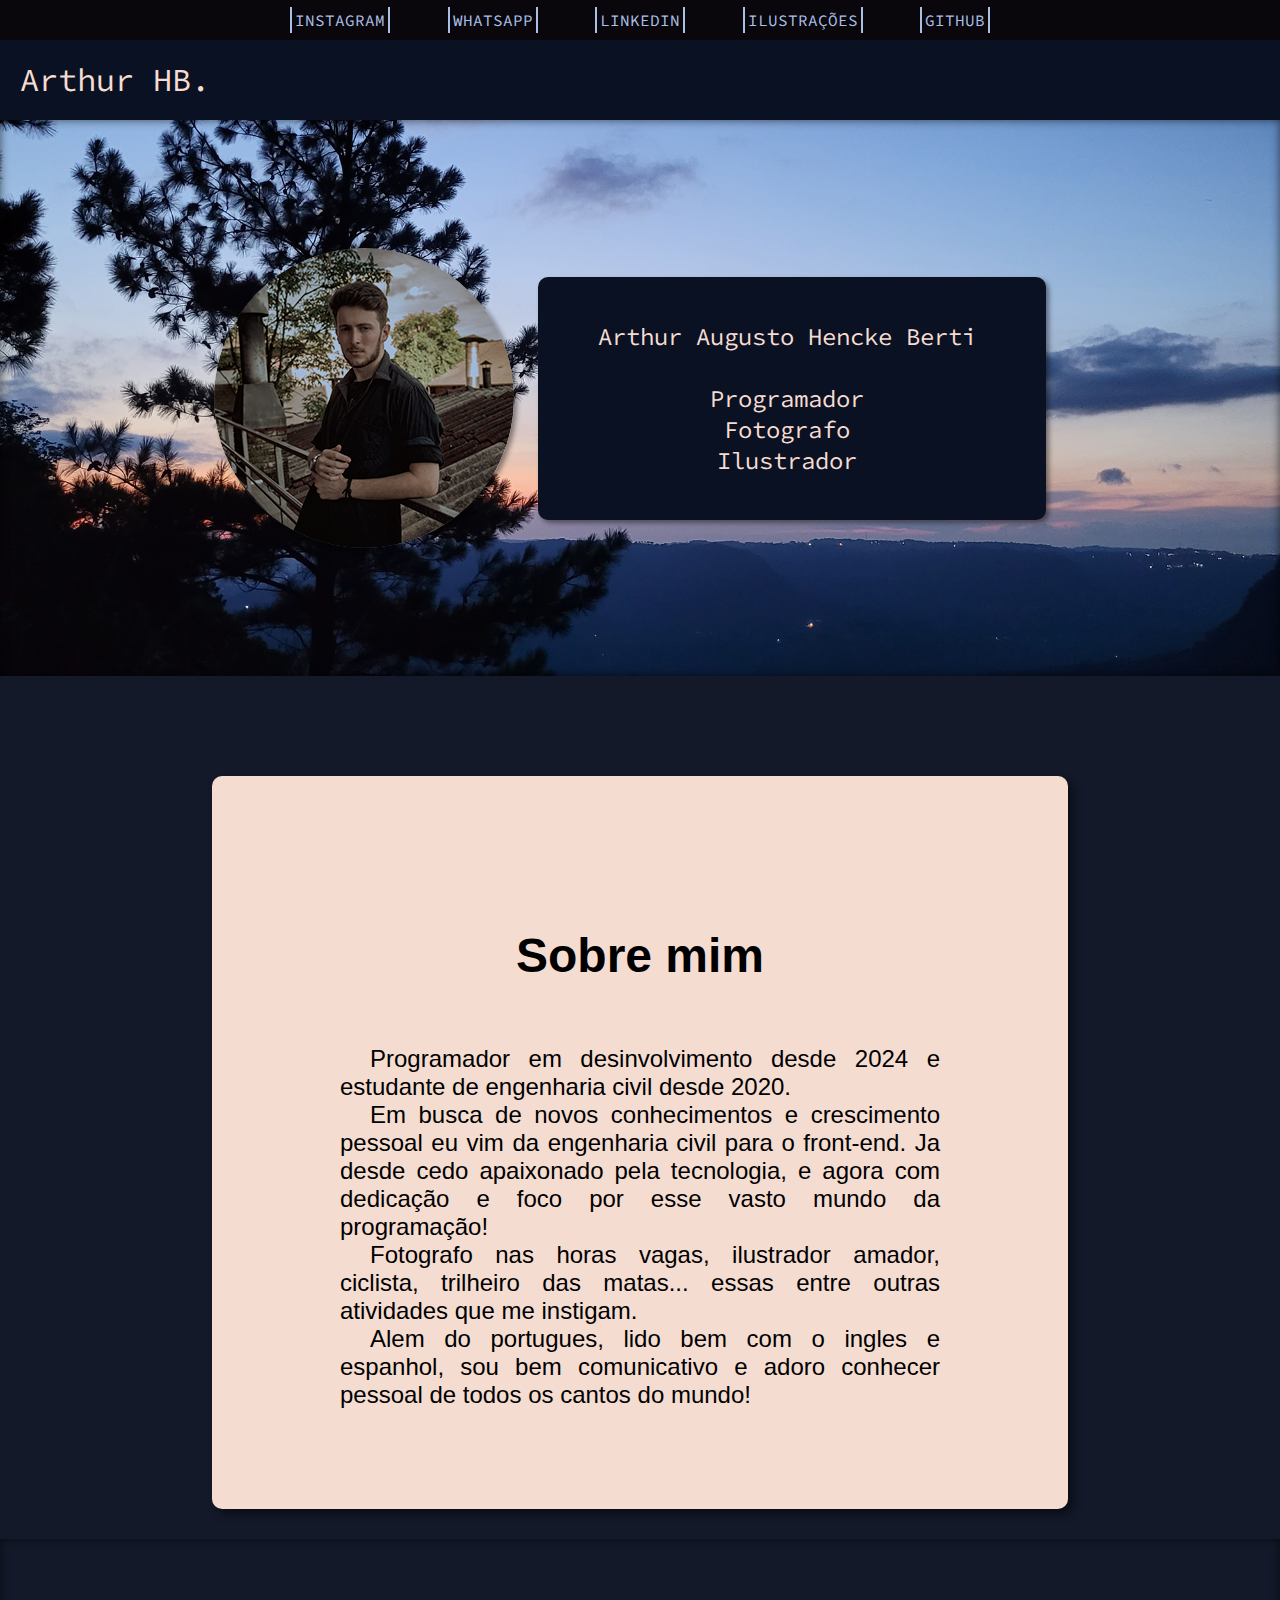
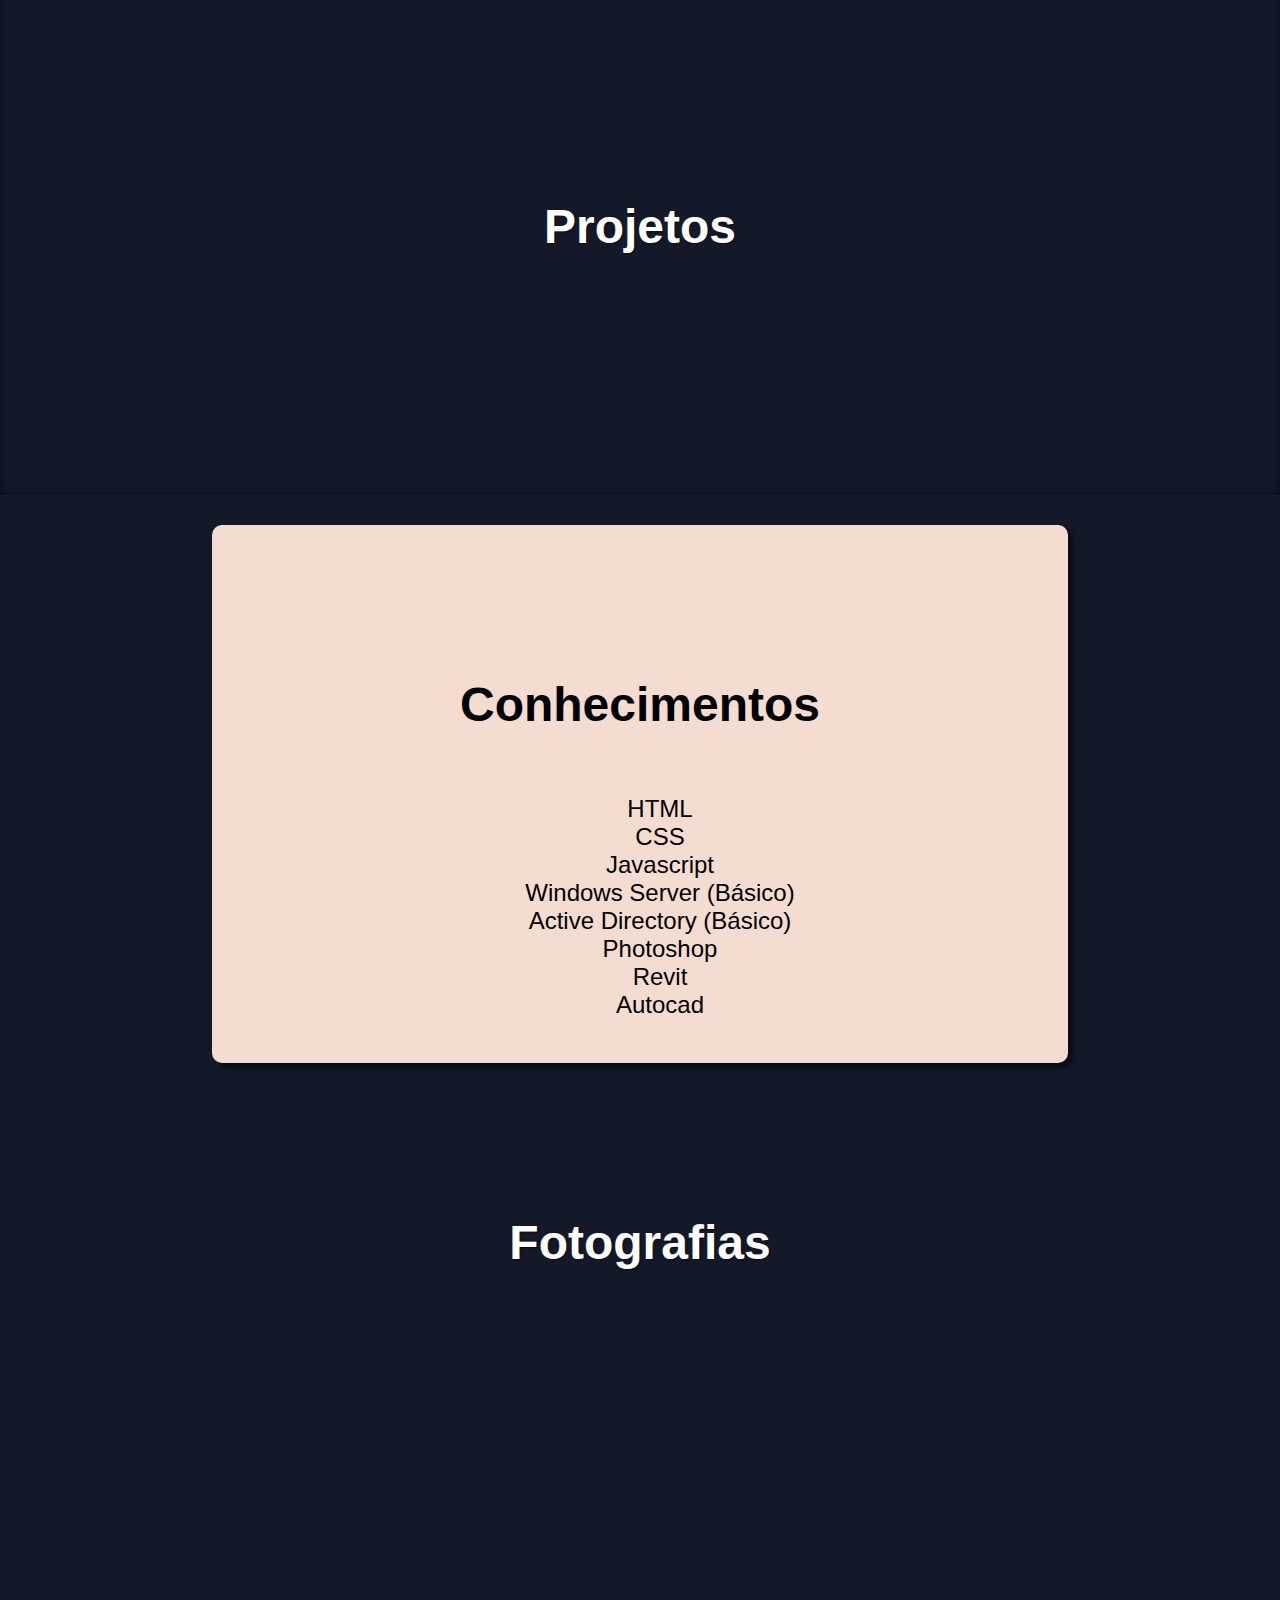
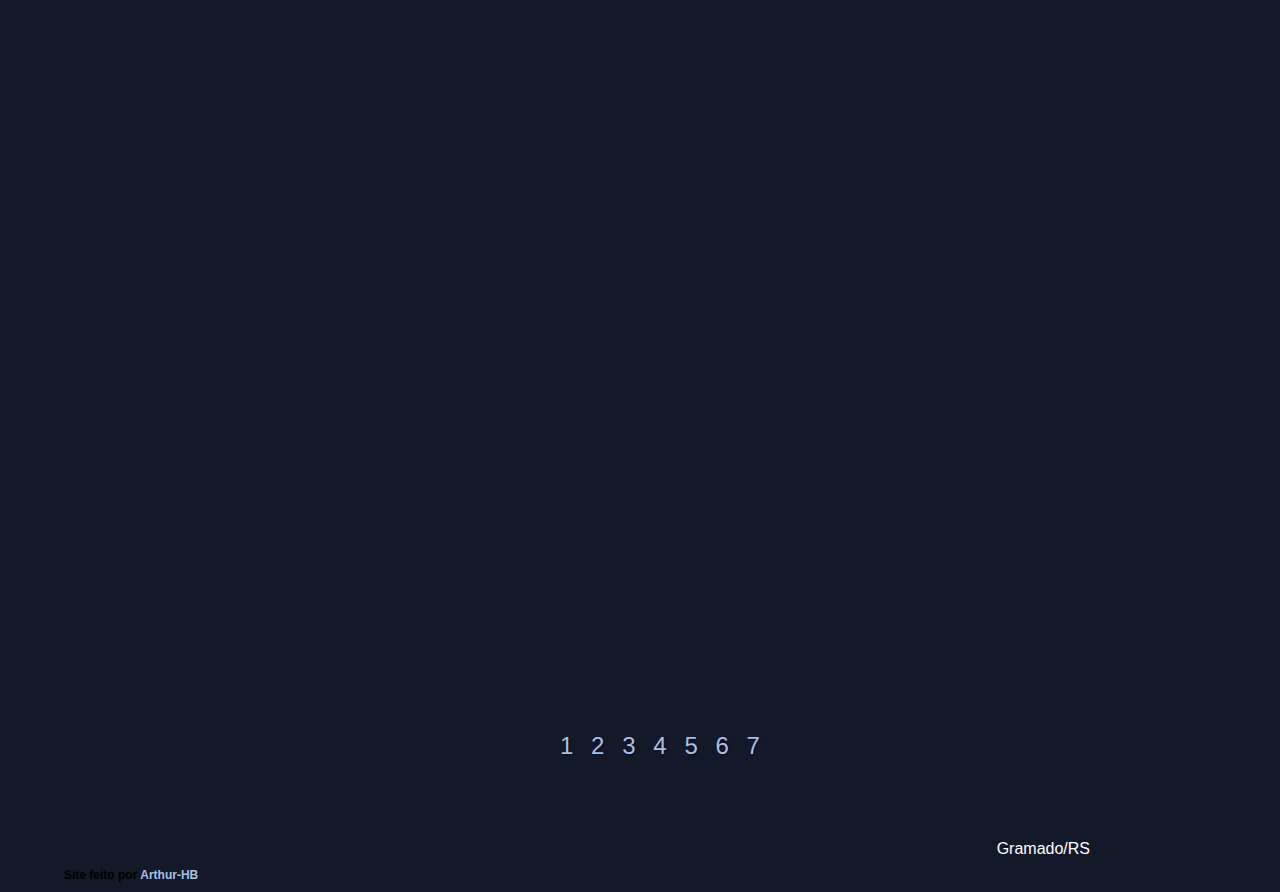
==== commit fdd4d000: "teste iframe" ====
--- a/2/index.html
+++ b/2/index.html
@@ -62,7 +62,7 @@
                 </div>
                 <div id="Fotografias">
                     <h1>Fotografias</h1>
-                    <iframe src="fotografias/copas.html"  scrolling="no" name="frame" frameborder="0" ></iframe>
+                    <iframe src="https://github.com/Arthur-HB/Site-Arthur/blob/main/2/fotografias/copas.html"  scrolling="no" name="frame" frameborder="0" ></iframe>
                     <ul id="linkimg">
                         <li><a href="fotografias/flor.html" target="frame">1</a></li>
                         <li><a href="fotografias/poa.html" target="frame">2</a></li>
@@ -70,7 +70,7 @@
                         <li><a href="fotografias/mar.html" target="frame">4</a></li>
                         <li><a href="fotografias/matria.html" target="frame">5</a></li>
                         <li><a href="fotografias/pinus.html" target="frame">6</a></li>
-                        <li><a href="fotografias/copas.html" target="frame" >7</a></li>
+                        <li><a href="https://github.com/Arthur-HB/Site-Arthur/blob/main/2/fotografias/copas.html" target="frame" >7</a></li>
                     </ul>
                 </div>
                 
--- a/2/style.css
+++ b/2/style.css
@@ -72,14 +72,7 @@
     box-shadow: 3px 3px 5px rgba(0, 0, 0, 0.425);
 }
 #complemento{
-    /*
-    background-color: var(--cor4);
-    border-radius: 10px;
-    margin: 60px auto 30px auto;
-    padding: 20px 10% 20px 10%;
-    font-size: 1.5em;
-    box-shadow: 5px 5px 5px rgba(0, 0, 0, 0.514);
-    max-width: 600px;*/
+   
 }
 #sobremim{
     background-color: var(--cor4);
@@ -163,7 +156,8 @@
 }
 iframe{
     display: block;
-    width: 50%;
+    width: 90%;
+    max-width: 1000px;
     aspect-ratio: 1/1;
     margin: 10px auto 0px auto;
     padding: 0px;
